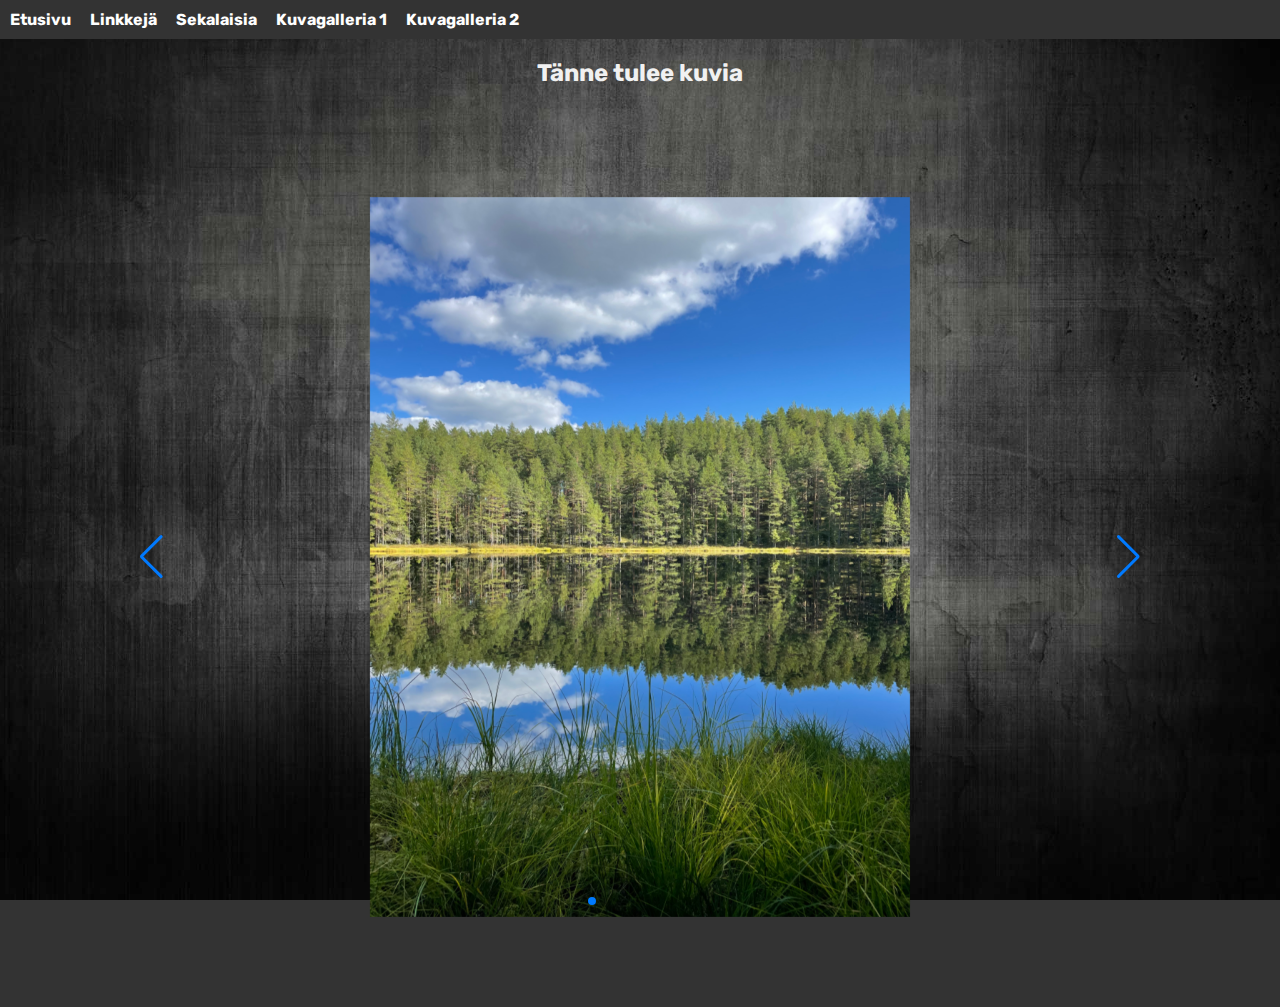
==== kuva.html @ 9f6b44c6 "kuvagalleriaa" ====
<!DOCTYPE html>
<html lang="fi">

<head>
    <meta charset="UTF-8">
    <meta name="viewport" content="width=device-width, initial-scale=1.0">
    <link rel="stylesheet" href="https://fonts.googleapis.com/css?family=Rubik">
    <link rel="stylesheet" href="tyylit.css">
    <link rel="stylesheet" href="mobiilityylit.css">
    <link rel="stylesheet" href="https://cdn.jsdelivr.net/npm/swiper@11/swiper-bundle.min.css">
    
</head>

<body>
    
  <nav class="navigointivalikko" >
    <ul>
        <li><a href=index.html>Etusivu</a></li>
        <li><a href=linkkeja.html>Linkkejä</a></li>
        <li><a href=sekalaista.html>Sekalaisia</a></li>
        <li><a href=kuva.html>Kuvagalleria 1</a></li>
        <li><a href=kuva2.html>Kuvagalleria 2</a></li>
    </ul>
  </nav>


   
    <h2 class="keskitetty">Tänne tulee kuvia</h2>
   

<body>
<div class="container">


    <div class="swiper">
     
        <div class="swiper-wrapper">
       
          <div class="swiper-slide"><img src="Omia kuvia/1.JPG" alt="kuva1"></div>
          <div class="swiper-slide"><img src="Omia kuvia/2.JPG" alt="kuva2"></div>
          <div class="swiper-slide"><img src="Omia kuvia/3.JPG" alt="kuva3"></div>
          <div class="swiper-slide"><img src="Omia kuvia/4.JPG" alt="kuva4"></div>
          <div class="swiper-slide"><img src="Omia kuvia/5.JPG" alt="kuva5"></div>
          <div class="swiper-slide"><img src="Omia kuvia/6.JPG" alt="kuva6"></div>
          <div class="swiper-slide"><img src="Omia kuvia/7.JPG" alt="kuva7"></div>
        </div>
     
        <div class="swiper-pagination"></div>
      
        <div class="swiper-button-prev"></div>
        <div class="swiper-button-next"></div>
    
    </div>

</div>

<script src="https://cdn.jsdelivr.net/npm/swiper@11/swiper-bundle.min.js"></script>

<script> const swiper = new Swiper('.swiper', {
   
    loop: true,
  

    pagination: {
      el: '.swiper-pagination',
      clickable: true,
    },
  
  
    navigation: {
      nextEl: '.swiper-button-next',
      prevEl: '.swiper-button-prev',
    },
  
 
   
  });
  </script>
  
</body>

</html>
---- tyylit.css ----
body {
    font-family: Rubik, sans-serif;color: #f1f1f1;
    transition: background 0.8s ease;
    background-image:url("kuvia/black3.jpg");
    background-color: #333;
    background-size:cover;
    background-repeat: no-repeat;
    background-position: center; 
    height: 100vh;
    width: 100%;
    margin: 0;
    padding: 0;

    
}


.keskitetty{
    display: flex;
    text-align: center;
    justify-content: center;
}

.navigointivalikko {
    background-color: #333;
    padding: 10px;
    width: 100%;
    overflow: hidden;
   
    
}

.navigointivalikko ul {
        list-style-type: none;
        margin: 0;
        padding: 0;
}

.navigointivalikko li {
    display: inline-block;
    margin-right: 15px;
}


.navigointivalikko a {
    text-decoration: none;
    color: white;
    font-weight: bold;
    transition: color 0.2s;
}

.navigointivalikko a:hover{
    color: rgb(109, 159, 220);
}

.linkki {
    display: block;
    margin-bottom: 30px;
  }

  .marginaali {
    margin-top: 10px;
    margin-right: 20px;
    margin-bottom: 10px;
    margin-left: 20px;
  }
  .tyhja_tila {
    height: 50px;

  }


.nappi{
    cursor: pointer;
    border-radius: 5px;

}

.container{
    width: 100%;
    height: 100vh;
    display:flex;
    align-items: center;
    justify-content: center; 
}


.swiper {
    width: 80%;
    height: 80vh;
    display: flex;
    align-items: center;
    justify-content: center;


}
.swiper-slide{
    width: auto;
    text-align: center;
}

.swiper img {
    max-width: 100%;
    max-height: 100%;
}

.lomake {
    max-width: 400px;
    margin: 50px auto;
    background-color: #fff;
    padding: 20px;
    border-radius: 8px;
    box-shadow: 0 0 10px rgba(0, 0, 0, 0.1);
  }

  form {
    margin-top: 20px;
  }

  label {
    display: block;
    margin-bottom: 10px;
    color: #555;
  }

  input[type="radio"],
  input[type="text"] {
    margin-bottom: 15px;
    padding: 10px;
    width: 100%;
    box-sizing: border-box;
  }

  input[type="submit"] {
    background-color: #0003c6;
    color: #fff;
    padding: 10px 20px;
    border: none;
    border-radius: 5px;
    cursor: pointer;
    margin: 0 auto;
    display: block;
   
  }

  input[type="submit"]:hover {
    background-color: #000471;
  }

  .gallery {
    display: flex;
    flex-wrap: wrap;
    justify-content: center;
    gap: 10px;
}

.gallery a {
    text-decoration: none;
    color: inherit;
    position: relative;
    overflow: hidden;
    display: inline-block;
}

.gallery img {
    width: 200px;
    height: 150px;
    object-fit: cover;
    cursor: pointer;
    transition: all 0.3s ease;
}

.gallery a:hover img {
    transform: scale(1.2);
    z-index: 1;
}

.lightbox {
    display: none;
}

.lightbox:target {
    display: block;
    position: fixed;
    top: 0;
    left: 0;
    width: 100%;
    height: 100%;
    background: rgba(0, 0, 0, 0.8);
    z-index: 1;
}

.lightbox img {
    display: block;
    margin: auto;
    max-width: 80%;
    max-height: 80%;
    position: absolute;
    top: 50%;
    left: 50%;
    transform: translate(-50%, -50%);
    box-shadow: 0 0 25px rgba(0, 0, 0, 0.8);
}
---- mobiilityylit.css ----
@media only screen and (max-width: 800px){
    .navigointivalikko {
        display: block;
        float: none;
        height: auto;
        width: 100%;
        text-align: center;
        clear: both;
        padding: 0;
        
    }
    
    .navigointivalikko ul {
            list-style-type: none;
            margin: 0;
            padding: 0;
    }
    
    .navigointivalikko li {
        display: block;
        margin-right: 15px;
    }
   

    .swiper {
        height: 50vh;
    }

    .swiper-button-next,
    .swiper-button-prev {
        top: 20px;
    }
    .container{
        width: 100%;
        height: 70vh;
        display: flex;
        align-items: center;
        justify-content: center; 
    }

    .lomake {
        max-width: 80%;
        margin: 50px auto;
        background-color: #fff;
        padding: 20px;
        border-radius: 8px;
        box-shadow: 0 0 10px rgba(0, 0, 0, 0.1);
      }





}
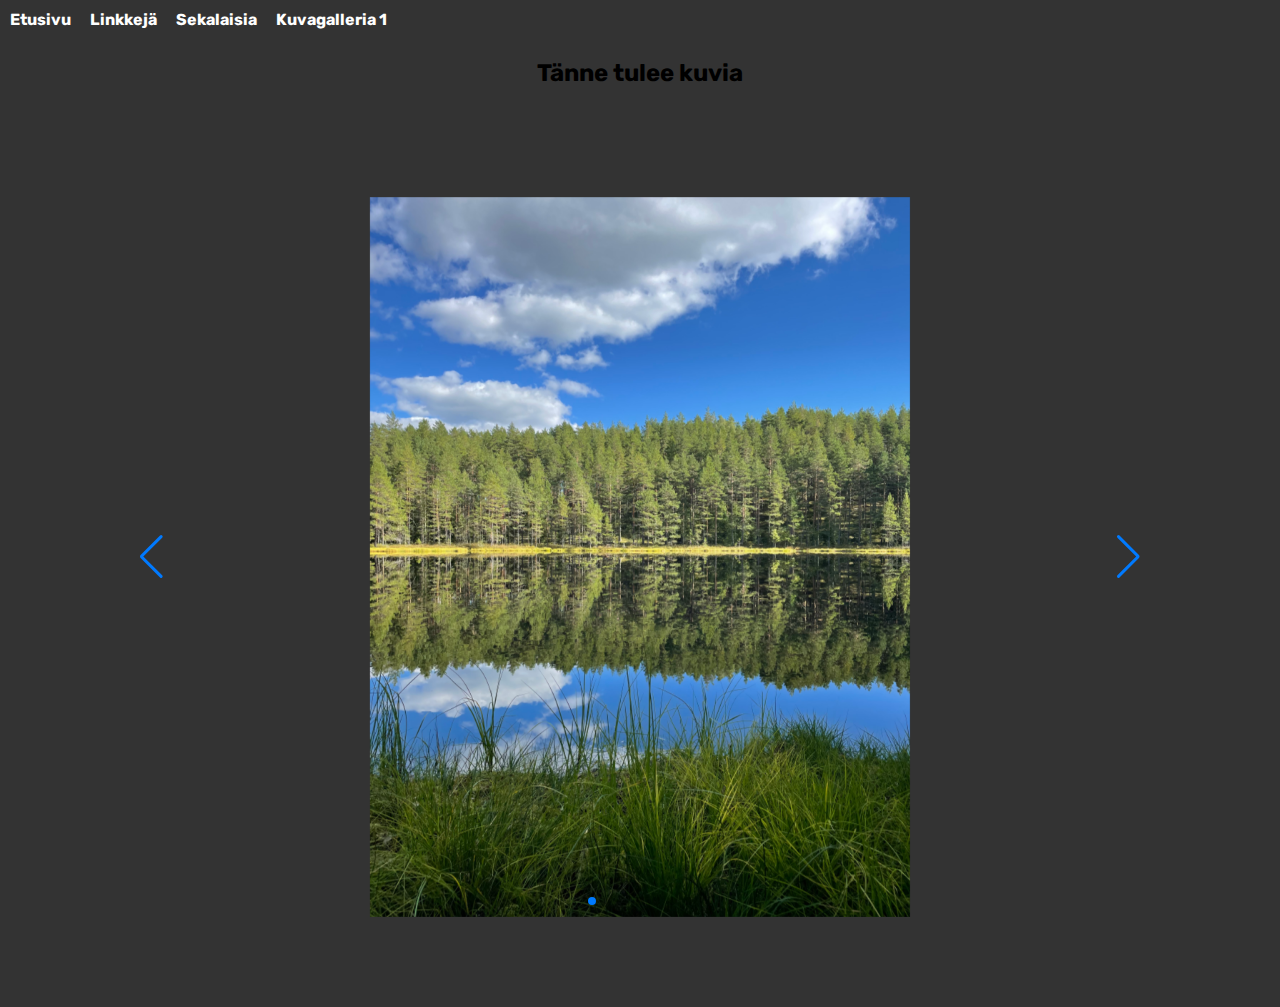
==== commit ef55b22b: "päivitystä" ====
--- a/kuva.html
+++ b/kuva.html
@@ -19,7 +19,6 @@
         <li><a href=linkkeja.html>Linkkejä</a></li>
         <li><a href=sekalaista.html>Sekalaisia</a></li>
         <li><a href=kuva.html>Kuvagalleria 1</a></li>
-        <li><a href=kuva2.html>Kuvagalleria 2</a></li>
     </ul>
   </nav>
 
--- a/tyylit.css
+++ b/tyylit.css
@@ -1,25 +1,26 @@
 body {
-    font-family: Rubik, sans-serif;color: #f1f1f1;
+    font-family: Rubik, sans-serif;
     transition: background 0.8s ease;
-    background-image:url("kuvia/black3.jpg");
+    background-image:url("Omia kuvia/omatausta.JPG");
     background-color: #333;
     background-size:cover;
     background-repeat: no-repeat;
     background-position: center; 
-    height: 100vh;
     width: 100%;
     margin: 0;
-    padding: 0;
-
-    
-}
-
-
-.keskitetty{
-    display: flex;
+    padding: 0; 
+    min-height: 100vh;
+
+}
+* {
+    box-sizing: border-box;
+}
+
+.keskitetty {
     text-align: center;
-    justify-content: center;
-}
+}
+
+
 
 .navigointivalikko {
     background-color: #333;
@@ -201,3 +202,4 @@
     transform: translate(-50%, -50%);
     box-shadow: 0 0 25px rgba(0, 0, 0, 0.8);
 }
+
--- a/mobiilityylit.css
+++ b/mobiilityylit.css
@@ -1,4 +1,4 @@
-@media only screen and (max-width: 800px){
+@media only screen and (max-width: 600px){
     .navigointivalikko {
         display: block;
         float: none;
@@ -19,6 +19,7 @@
     .navigointivalikko li {
         display: block;
         margin-right: 15px;
+        height: 30px;
     }
    
 
@@ -32,10 +33,11 @@
     }
     .container{
         width: 100%;
-        height: 70vh;
+        height: 80vh;
         display: flex;
         align-items: center;
         justify-content: center; 
+        
     }
 
     .lomake {
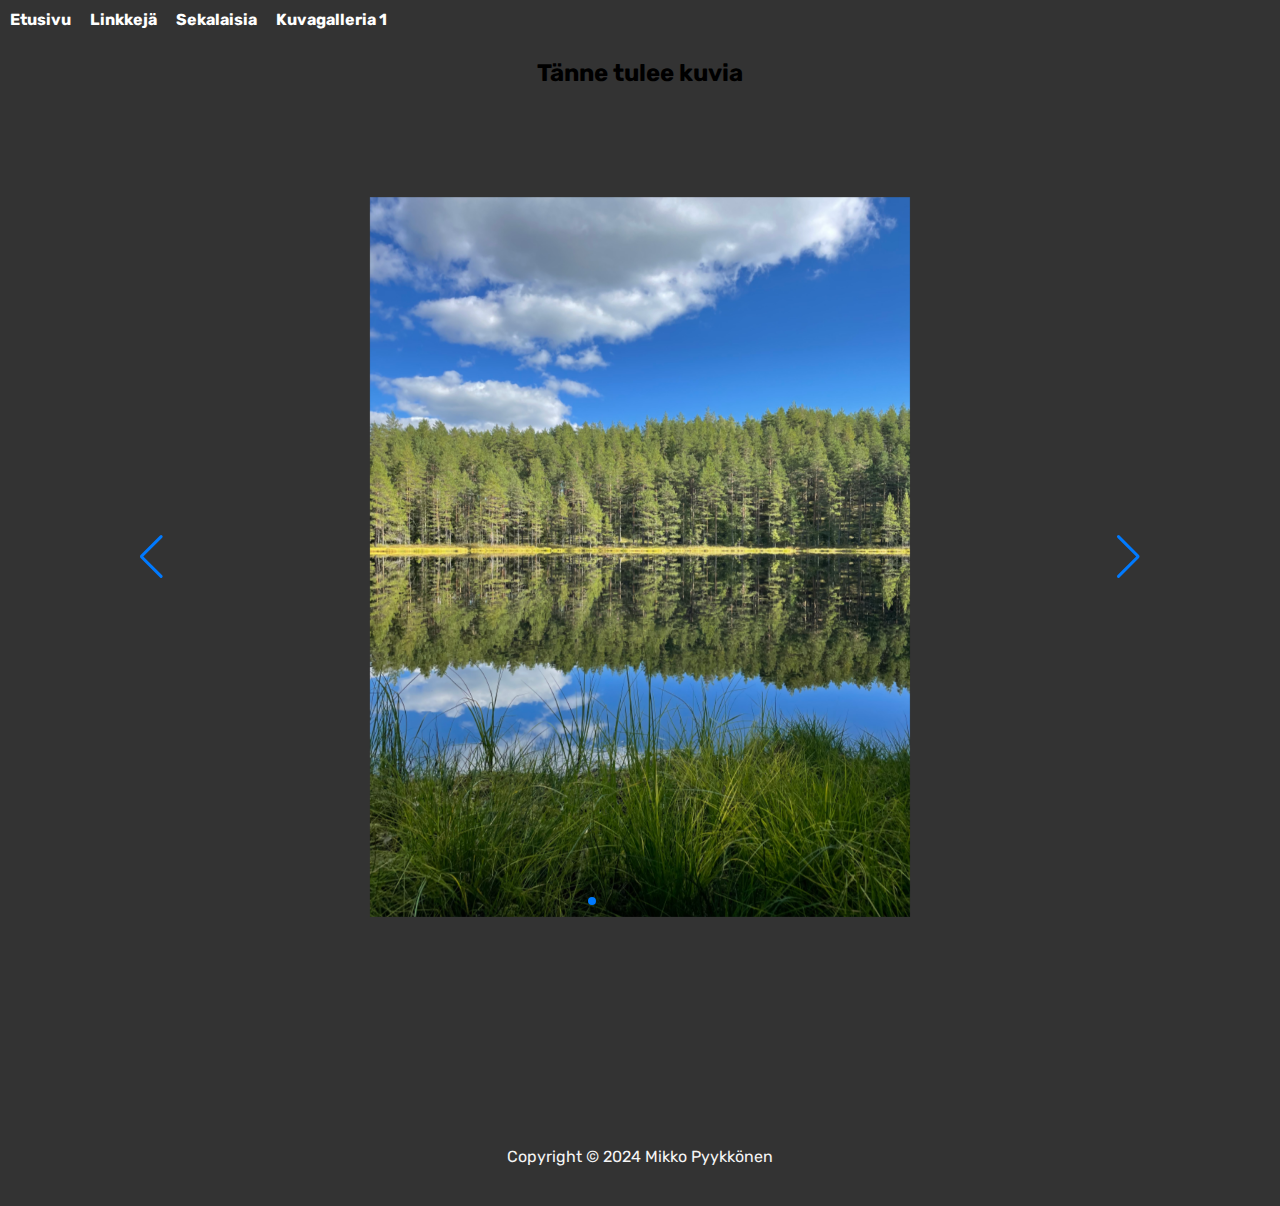
==== commit b3918e17: "päivitystä" ====
--- a/kuva.html
+++ b/kuva.html
@@ -76,6 +76,13 @@
   });
   </script>
   
+
+  <footer>
+    <div class="footer"> 
+        Copyright &copy; 2024 <span>Mikko Pyykkönen</span>
+    </div>
+  </footer>  
+
 </body>
 
 </html>--- a/tyylit.css
+++ b/tyylit.css
@@ -1,3 +1,4 @@
+
 body {
     font-family: Rubik, sans-serif;
     transition: background 0.8s ease;
@@ -203,3 +204,12 @@
     box-shadow: 0 0 25px rgba(0, 0, 0, 0.8);
 }
 
+footer{
+    background-color: #333;
+    color: whitesmoke;
+    padding: 40px 0;
+    text-align: center;  
+    position: bottom;
+    width: 100%;
+    margin-top: 100px;
+}--- a/mobiilityylit.css
+++ b/mobiilityylit.css
@@ -24,12 +24,13 @@
    
 
     .swiper {
-        height: 50vh;
+        height: 65vh;
     }
 
     .swiper-button-next,
     .swiper-button-prev {
         top: 20px;
+        color: black;
     }
     .container{
         width: 100%;
@@ -37,7 +38,7 @@
         display: flex;
         align-items: center;
         justify-content: center; 
-        
+
     }
 
     .lomake {
@@ -49,8 +50,7 @@
         box-shadow: 0 0 10px rgba(0, 0, 0, 0.1);
       }
 
-
-
+     
 
 
 }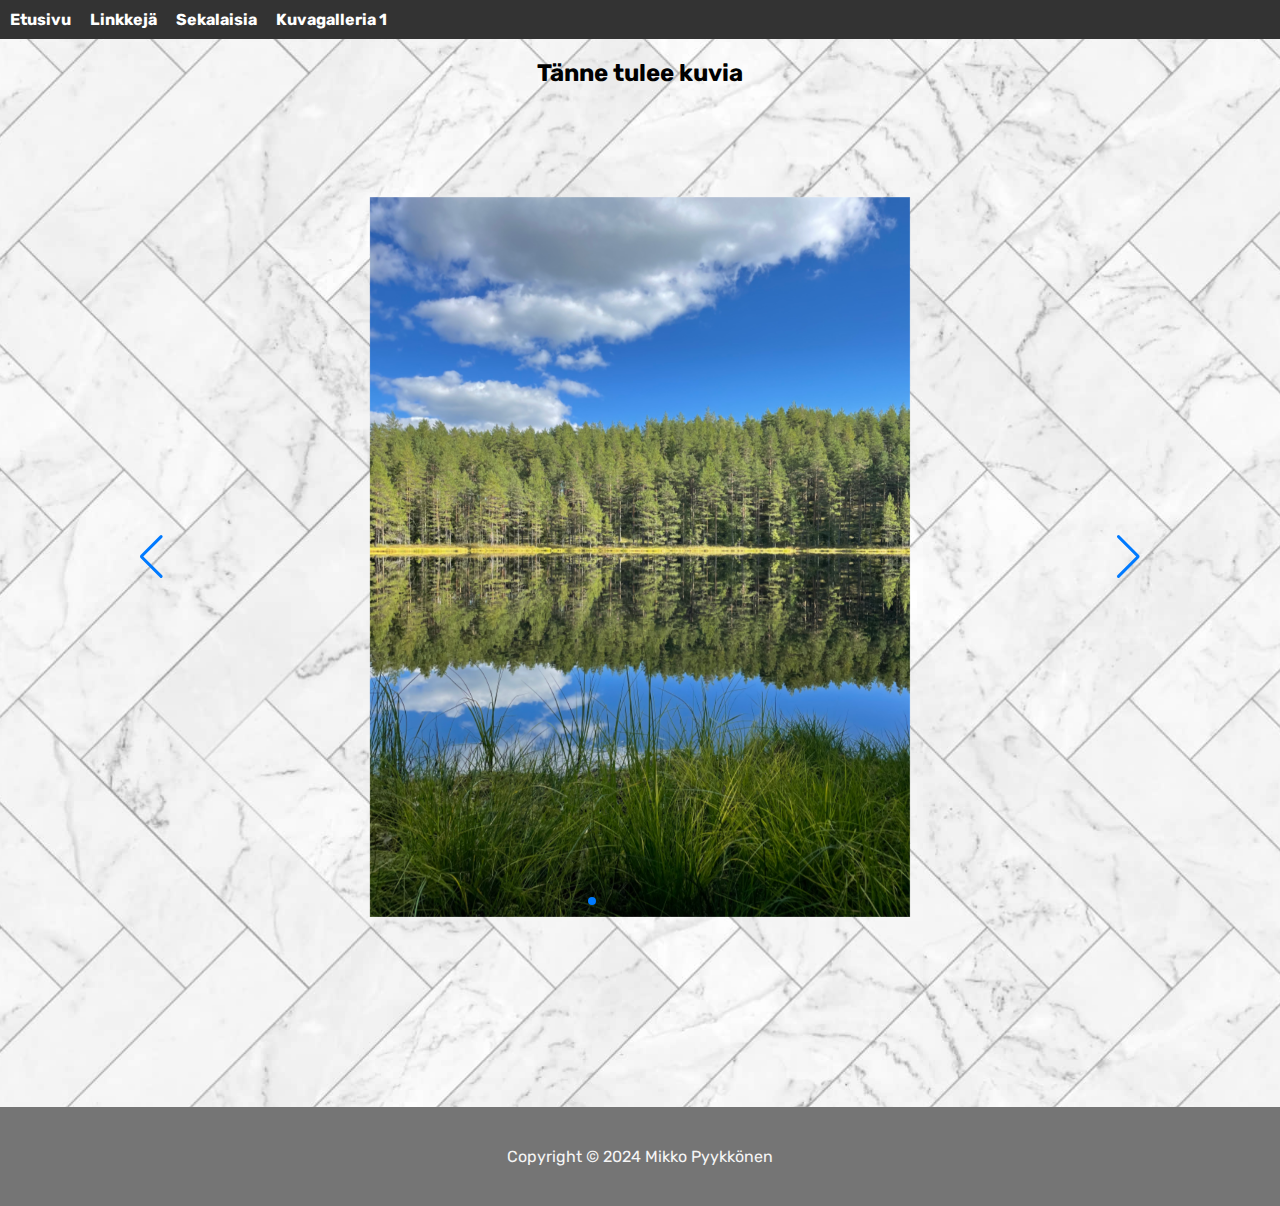
==== commit 7129f7de: "virheidenkorjauksia" ====
--- a/kuva.html
+++ b/kuva.html
@@ -8,7 +8,7 @@
     <link rel="stylesheet" href="tyylit.css">
     <link rel="stylesheet" href="mobiilityylit.css">
     <link rel="stylesheet" href="https://cdn.jsdelivr.net/npm/swiper@11/swiper-bundle.min.css">
-    
+    <title>Kuvagalleria</title>
 </head>
 
 <body>
@@ -27,7 +27,7 @@
     <h2 class="keskitetty">Tänne tulee kuvia</h2>
    
 
-<body>
+
 <div class="container">
 
 
@@ -35,13 +35,13 @@
      
         <div class="swiper-wrapper">
        
-          <div class="swiper-slide"><img src="Omia kuvia/1.JPG" alt="kuva1"></div>
-          <div class="swiper-slide"><img src="Omia kuvia/2.JPG" alt="kuva2"></div>
-          <div class="swiper-slide"><img src="Omia kuvia/3.JPG" alt="kuva3"></div>
-          <div class="swiper-slide"><img src="Omia kuvia/4.JPG" alt="kuva4"></div>
-          <div class="swiper-slide"><img src="Omia kuvia/5.JPG" alt="kuva5"></div>
-          <div class="swiper-slide"><img src="Omia kuvia/6.JPG" alt="kuva6"></div>
-          <div class="swiper-slide"><img src="Omia kuvia/7.JPG" alt="kuva7"></div>
+          <div class="swiper-slide"><img src="Omiakuvia/1.JPG" alt="kuva1"></div>
+          <div class="swiper-slide"><img src="Omiakuvia/2.JPG" alt="kuva2"></div>
+          <div class="swiper-slide"><img src="Omiakuvia/3.JPG" alt="kuva3"></div>
+          <div class="swiper-slide"><img src="Omiakuvia/4.JPG" alt="kuva4"></div>
+          <div class="swiper-slide"><img src="Omiakuvia/5.JPG" alt="kuva5"></div>
+          <div class="swiper-slide"><img src="Omiakuvia/6.JPG" alt="kuva6"></div>
+          <div class="swiper-slide"><img src="Omiakuvia/7.JPG" alt="kuva7"></div>
         </div>
      
         <div class="swiper-pagination"></div>
--- a/tyylit.css
+++ b/tyylit.css
@@ -2,7 +2,7 @@
 body {
     font-family: Rubik, sans-serif;
     transition: background 0.8s ease;
-    background-image:url("Omia kuvia/omatausta.JPG");
+    background-image:url("kuvia/valko6.jpg");
     background-color: #333;
     background-size:cover;
     background-repeat: no-repeat;
@@ -205,7 +205,7 @@
 }
 
 footer{
-    background-color: #333;
+    background-color: #757575;
     color: whitesmoke;
     padding: 40px 0;
     text-align: center;  
--- a/mobiilityylit.css
+++ b/mobiilityylit.css
@@ -19,7 +19,7 @@
     .navigointivalikko li {
         display: block;
         margin-right: 15px;
-        height: 30px;
+        height: 40px;
     }
    
 
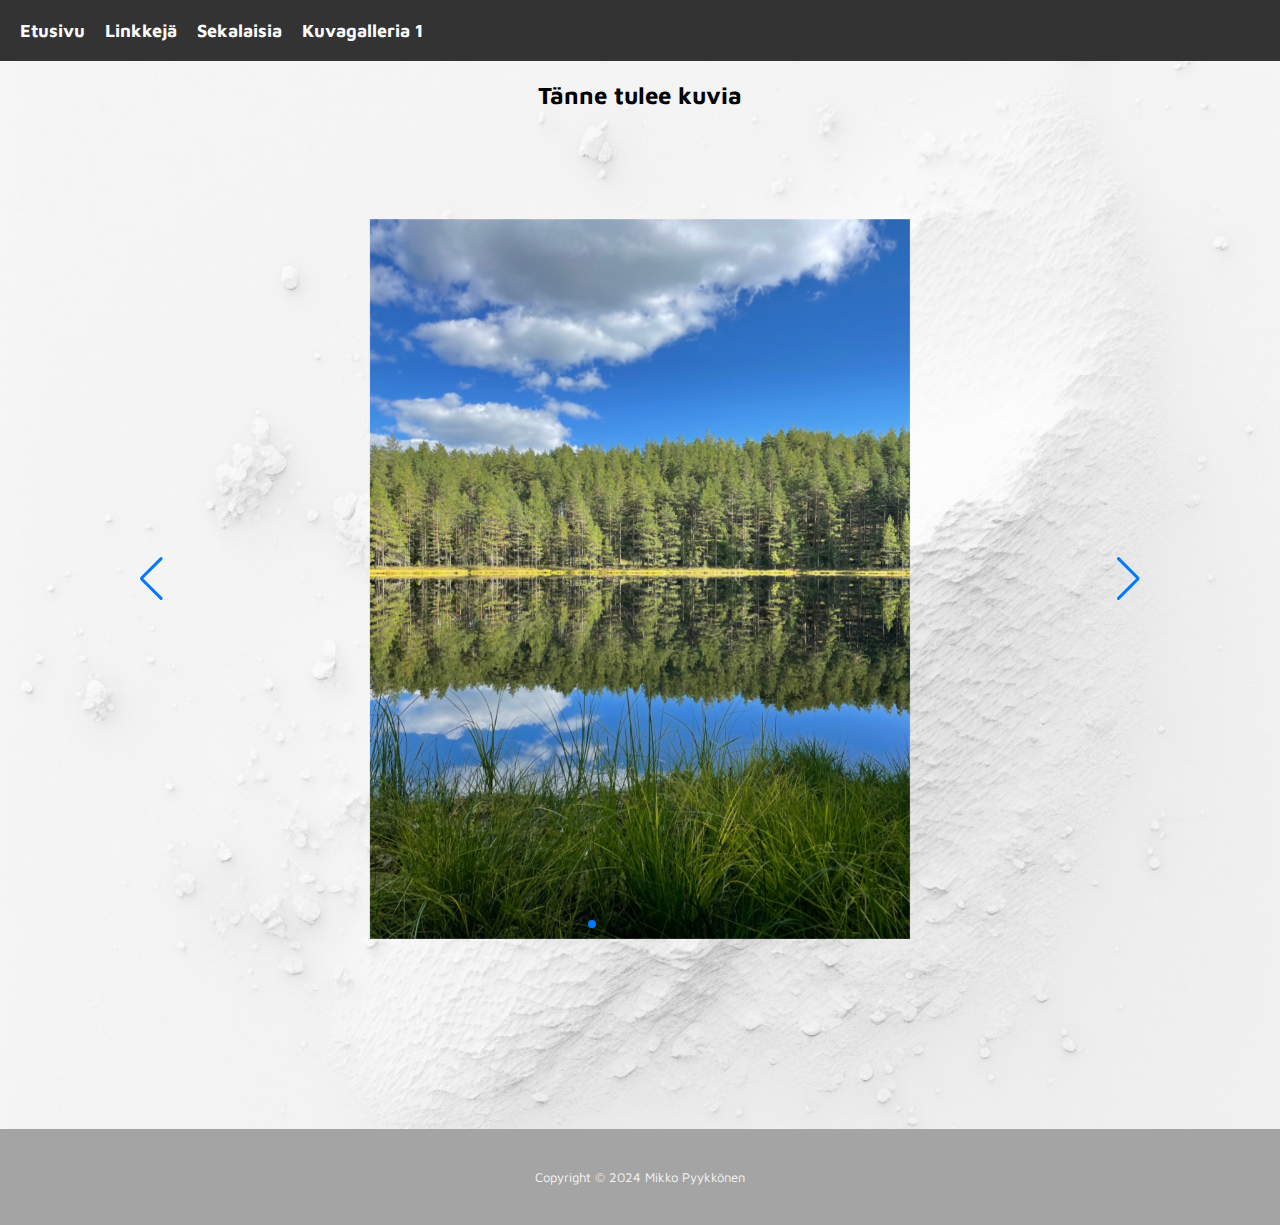
==== commit 8c3363c6: "taustakuvan ja fontin vaihtoa" ====
--- a/kuva.html
+++ b/kuva.html
@@ -4,7 +4,7 @@
 <head>
     <meta charset="UTF-8">
     <meta name="viewport" content="width=device-width, initial-scale=1.0">
-    <link rel="stylesheet" href="https://fonts.googleapis.com/css?family=Rubik">
+    <link href="https://fonts.googleapis.com/css2?family=Maven+Pro&family=PT+Serif&display=swap" rel="stylesheet">
     <link rel="stylesheet" href="tyylit.css">
     <link rel="stylesheet" href="mobiilityylit.css">
     <link rel="stylesheet" href="https://cdn.jsdelivr.net/npm/swiper@11/swiper-bundle.min.css">
--- a/tyylit.css
+++ b/tyylit.css
@@ -1,8 +1,8 @@
 
 body {
-    font-family: Rubik, sans-serif;
+    font-family: Maven Pro, sans-serif;
     transition: background 0.8s ease;
-    background-image:url("kuvia/valko6.jpg");
+    background-image:url("kuvia/valko1.jpg");
     background-color: #333;
     background-size:cover;
     background-repeat: no-repeat;
@@ -25,7 +25,7 @@
 
 .navigointivalikko {
     background-color: #333;
-    padding: 10px;
+    padding: 20px;
     width: 100%;
     overflow: hidden;
    
@@ -48,6 +48,7 @@
     text-decoration: none;
     color: white;
     font-weight: bold;
+    font-size: large;
     transition: color 0.2s;
 }
 
@@ -205,8 +206,9 @@
 }
 
 footer{
-    background-color: #757575;
+    background-color: #a4a4a4;
     color: whitesmoke;
+    font-size: small;
     padding: 40px 0;
     text-align: center;  
     position: bottom;
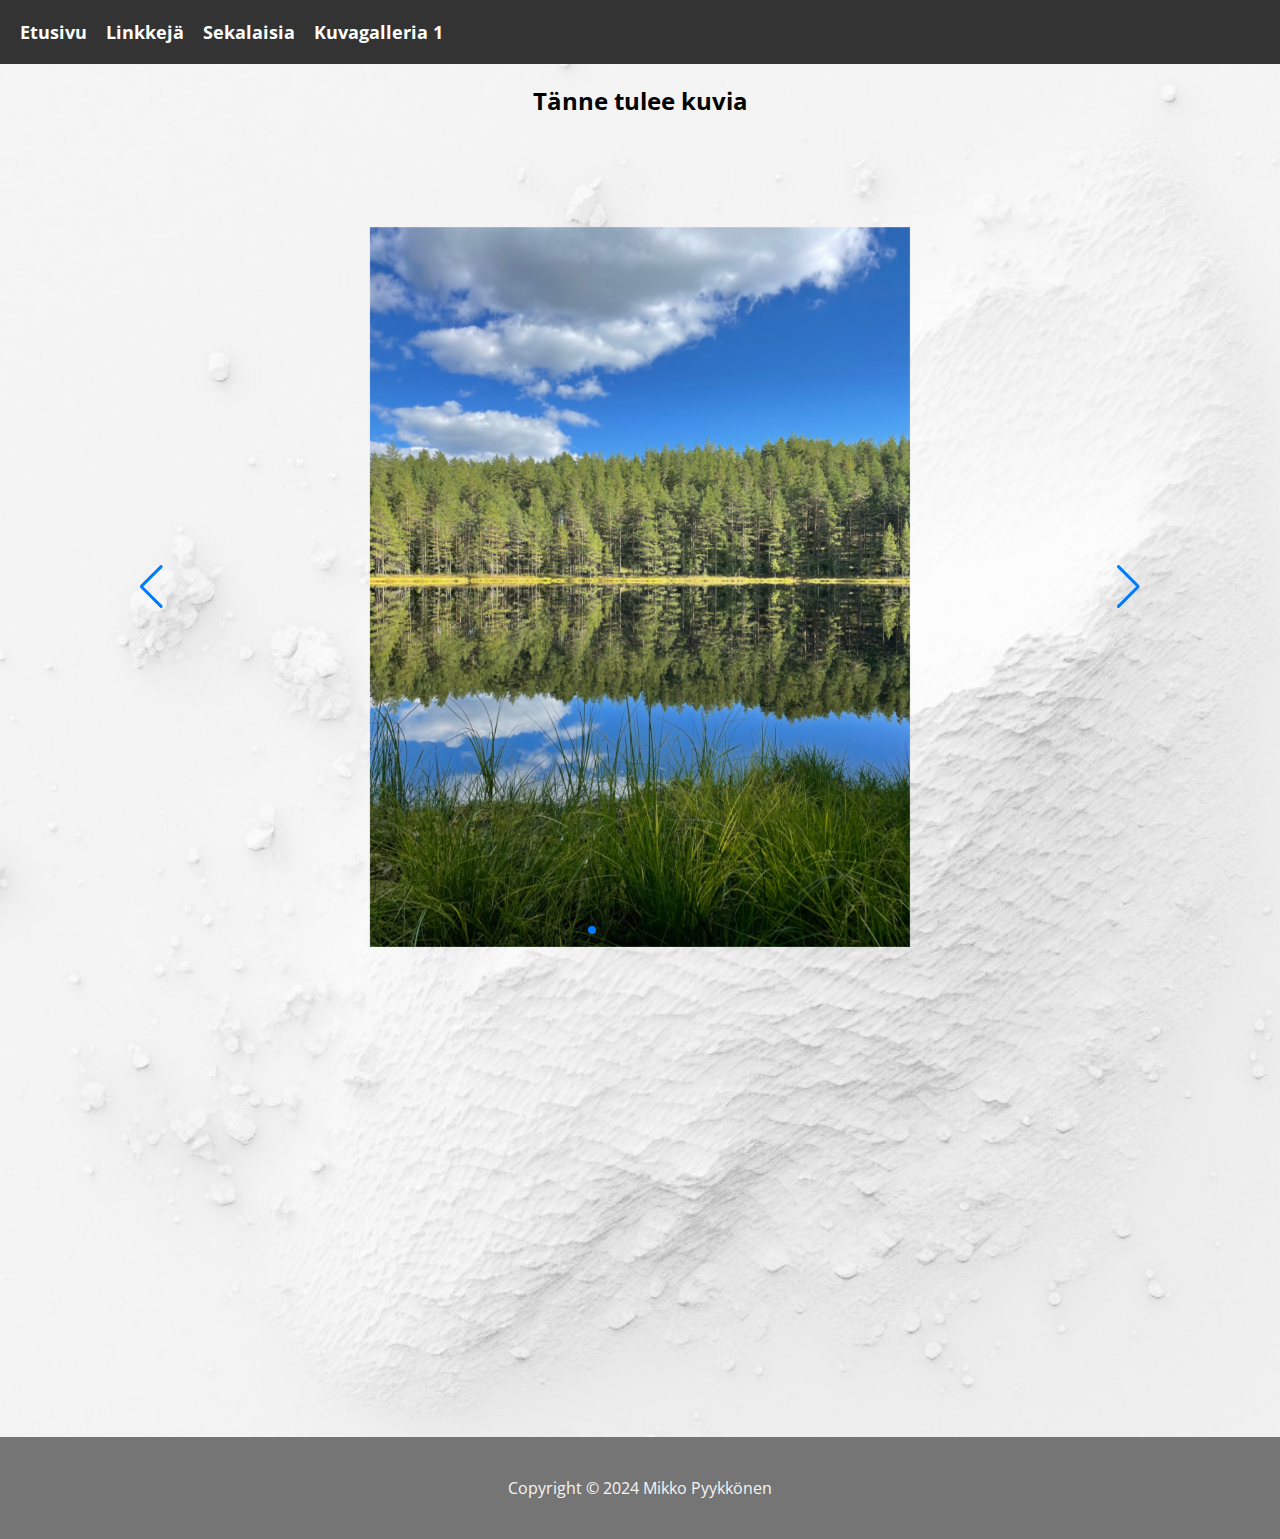
==== commit 4dbd3124: "fontti vaihdettu" ====
--- a/kuva.html
+++ b/kuva.html
@@ -4,7 +4,7 @@
 <head>
     <meta charset="UTF-8">
     <meta name="viewport" content="width=device-width, initial-scale=1.0">
-    <link href="https://fonts.googleapis.com/css2?family=Maven+Pro&family=PT+Serif&display=swap" rel="stylesheet">
+    <link href="https://fonts.googleapis.com/css2?family=Open+Sans:wght@300&display=swap" rel="stylesheet">
     <link rel="stylesheet" href="tyylit.css">
     <link rel="stylesheet" href="mobiilityylit.css">
     <link rel="stylesheet" href="https://cdn.jsdelivr.net/npm/swiper@11/swiper-bundle.min.css">
--- a/tyylit.css
+++ b/tyylit.css
@@ -1,6 +1,6 @@
 
 body {
-    font-family: Maven Pro, sans-serif;
+    font-family: Open Sans, sans-serif;
     transition: background 0.8s ease;
     background-image:url("kuvia/valko1.jpg");
     background-color: #333;
@@ -67,8 +67,8 @@
     margin-bottom: 10px;
     margin-left: 20px;
   }
-  .tyhja_tila {
-    height: 50px;
+  .vali {
+    height: 110px;
 
   }
 
@@ -206,12 +206,12 @@
 }
 
 footer{
-    background-color: #a4a4a4;
+    background-color: #757575;
     color: whitesmoke;
-    font-size: small;
     padding: 40px 0;
     text-align: center;  
     position: bottom;
     width: 100%;
-    margin-top: 100px;
+    margin-top: 400px;
+  
 }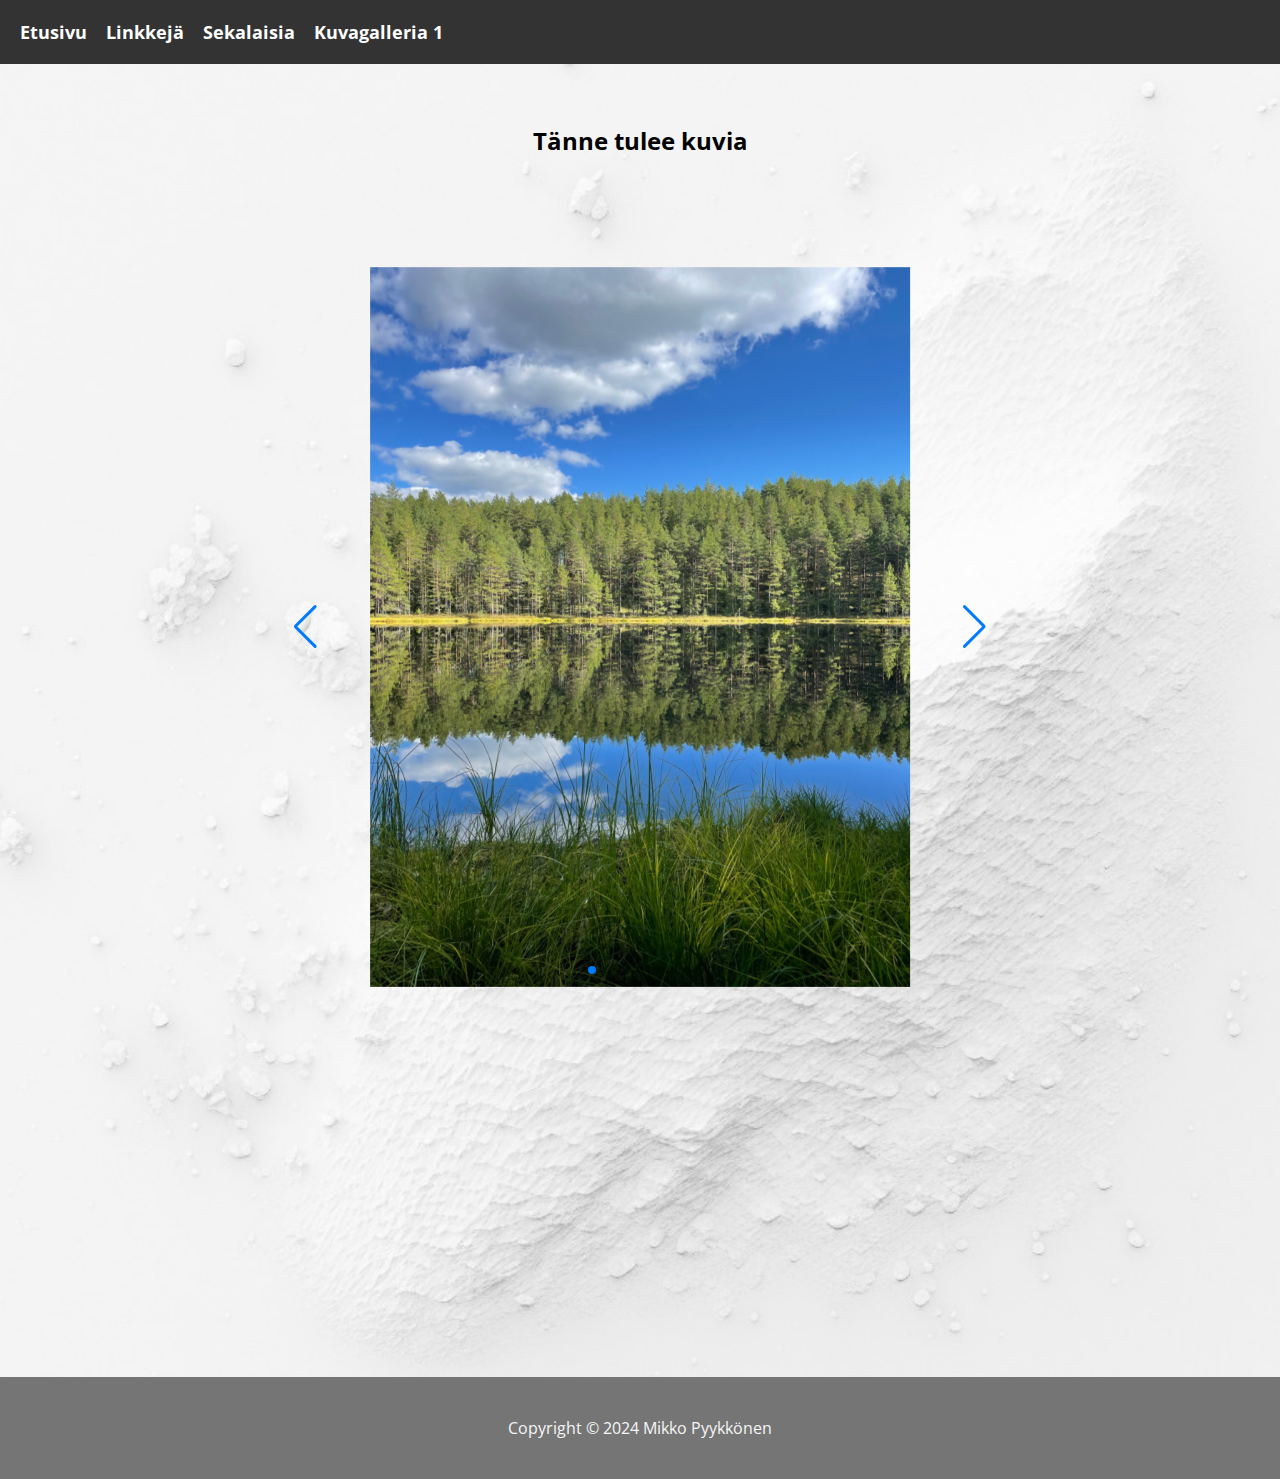
==== commit 81644108: "lisätty main ja section" ====
--- a/kuva.html
+++ b/kuva.html
@@ -12,50 +12,44 @@
 </head>
 
 <body>
-    
-  <nav class="navigointivalikko" >
-    <ul>
-        <li><a href=index.html>Etusivu</a></li>
-        <li><a href=linkkeja.html>Linkkejä</a></li>
-        <li><a href=sekalaista.html>Sekalaisia</a></li>
-        <li><a href=kuva.html>Kuvagalleria 1</a></li>
-    </ul>
-  </nav>
 
+  
+<header>
+    <nav class="navigointivalikko" >
+        <ul>
+            <li><a href=index.html>Etusivu</a></li>
+            <li><a href=linkkeja.html>Linkkejä</a></li>
+            <li><a href=sekalaista.html>Sekalaisia</a></li>
+            <li><a href=kuva.html>Kuvagalleria 1</a></li>
+        </ul>
+    </nav>
+</header>
 
-   
-    <h2 class="keskitetty">Tänne tulee kuvia</h2>
-   
+<main>
+  <section>
+    <h2>Tänne tulee kuvia</h2>
+    <div class="container">
+        <div class="swiper"> 
+            <div class="swiper-wrapper">
+              <div class="swiper-slide"><img src="Omiakuvia/1.JPG" alt="kuva1"></div>
+              <div class="swiper-slide"><img src="Omiakuvia/2.JPG" alt="kuva2"></div>
+              <div class="swiper-slide"><img src="Omiakuvia/3.JPG" alt="kuva3"></div>
+              <div class="swiper-slide"><img src="Omiakuvia/4.JPG" alt="kuva4"></div>
+              <div class="swiper-slide"><img src="Omiakuvia/5.JPG" alt="kuva5"></div>
+              <div class="swiper-slide"><img src="Omiakuvia/6.JPG" alt="kuva6"></div>
+              <div class="swiper-slide"><img src="Omiakuvia/7.JPG" alt="kuva7"></div>
+            </div>
+            <div class="swiper-pagination"></div>
+          
+            <div class="swiper-button-prev"></div>
+            <div class="swiper-button-next"></div>  
+        </div>
+    </div>
+  </section>
 
+  <script src="https://cdn.jsdelivr.net/npm/swiper@11/swiper-bundle.min.js"></script>
 
-<div class="container">
-
-
-    <div class="swiper">
-     
-        <div class="swiper-wrapper">
-       
-          <div class="swiper-slide"><img src="Omiakuvia/1.JPG" alt="kuva1"></div>
-          <div class="swiper-slide"><img src="Omiakuvia/2.JPG" alt="kuva2"></div>
-          <div class="swiper-slide"><img src="Omiakuvia/3.JPG" alt="kuva3"></div>
-          <div class="swiper-slide"><img src="Omiakuvia/4.JPG" alt="kuva4"></div>
-          <div class="swiper-slide"><img src="Omiakuvia/5.JPG" alt="kuva5"></div>
-          <div class="swiper-slide"><img src="Omiakuvia/6.JPG" alt="kuva6"></div>
-          <div class="swiper-slide"><img src="Omiakuvia/7.JPG" alt="kuva7"></div>
-        </div>
-     
-        <div class="swiper-pagination"></div>
-      
-        <div class="swiper-button-prev"></div>
-        <div class="swiper-button-next"></div>
-    
-    </div>
-
-</div>
-
-<script src="https://cdn.jsdelivr.net/npm/swiper@11/swiper-bundle.min.js"></script>
-
-<script> const swiper = new Swiper('.swiper', {
+  <script> const swiper = new Swiper('.swiper', {
    
     loop: true,
   
@@ -81,7 +75,9 @@
     <div class="footer"> 
         Copyright &copy; 2024 <span>Mikko Pyykkönen</span>
     </div>
-  </footer>  
+  </footer>
+
+</main>
 
 </body>
 
--- a/tyylit.css
+++ b/tyylit.css
@@ -3,7 +3,7 @@
     font-family: Open Sans, sans-serif;
     transition: background 0.8s ease;
     background-image:url("kuvia/valko1.jpg");
-    background-color: #333;
+    background-color: #ffffff;
     background-size:cover;
     background-repeat: no-repeat;
     background-position: center; 
@@ -19,6 +19,8 @@
 
 .keskitetty {
     text-align: center;
+    align-items: center;
+    justify-content: center; 
 }
 
 
@@ -28,7 +30,6 @@
     padding: 20px;
     width: 100%;
     overflow: hidden;
-   
     
 }
 
@@ -36,6 +37,7 @@
         list-style-type: none;
         margin: 0;
         padding: 0;
+        
 }
 
 .navigointivalikko li {
@@ -212,6 +214,26 @@
     text-align: center;  
     position: bottom;
     width: 100%;
-    margin-top: 400px;
+    margin-top: 300px;
   
+}
+
+.haku{
+    width: 50%;
+    margin: 0 auto;
+    max-height: 200px;
+}
+
+section{
+    max-width: 70%;
+    width: 70%;
+    margin: 20px auto;
+    margin-bottom: 100px;
+    text-align: center;
+    align-items: center;
+
+}
+
+main{
+    padding-top: 40px;
 }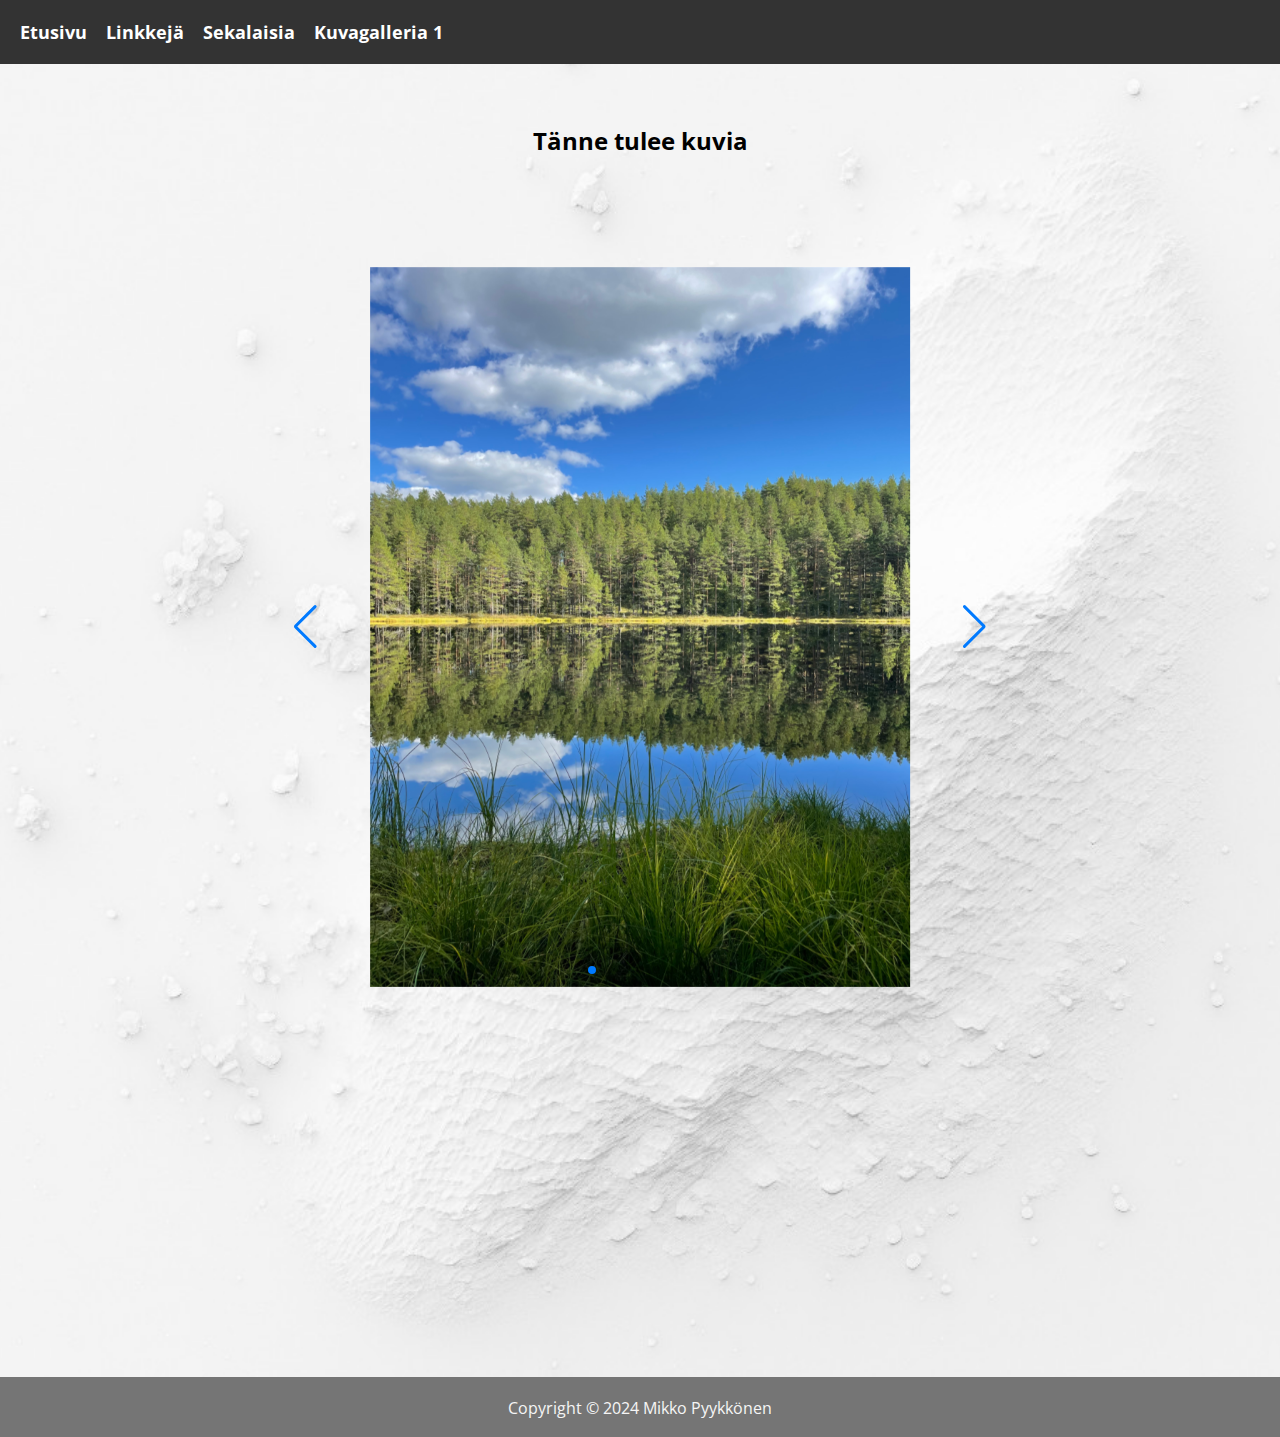
==== commit 79d5153d: "mobiilisäätöä" ====
--- a/kuva.html
+++ b/kuva.html
@@ -40,10 +40,11 @@
               <div class="swiper-slide"><img src="Omiakuvia/7.JPG" alt="kuva7"></div>
             </div>
             <div class="swiper-pagination"></div>
+            <div class="swiper-button-prev"></div>
+            <div class="swiper-button-next"></div> 
+        </div>
+
           
-            <div class="swiper-button-prev"></div>
-            <div class="swiper-button-next"></div>  
-        </div>
     </div>
   </section>
 
--- a/tyylit.css
+++ b/tyylit.css
@@ -109,6 +109,8 @@
     max-height: 100%;
 }
 
+
+
 .lomake {
     max-width: 400px;
     margin: 50px auto;
@@ -210,12 +212,13 @@
 footer{
     background-color: #757575;
     color: whitesmoke;
-    padding: 40px 0;
+    padding: 20px 20px;
     text-align: center;  
     position: bottom;
     width: 100%;
     margin-top: 300px;
-  
+    height: 60px;
+
 }
 
 .haku{
@@ -225,7 +228,7 @@
 }
 
 section{
-    max-width: 70%;
+    max-width: 100%;
     width: 70%;
     margin: 20px auto;
     margin-bottom: 100px;
--- a/mobiilityylit.css
+++ b/mobiilityylit.css
@@ -1,4 +1,4 @@
-@media only screen and (max-width: 600px){
+@media only screen and (max-width: 700px){
     .navigointivalikko {
         display: block;
         float: none;
@@ -32,14 +32,7 @@
         top: 20px;
         color: black;
     }
-    .container{
-        width: 100%;
-        height: 80vh;
-        display: flex;
-        align-items: center;
-        justify-content: center; 
-
-    }
+   
 
     .lomake {
         max-width: 80%;
@@ -50,6 +43,37 @@
         box-shadow: 0 0 10px rgba(0, 0, 0, 0.1);
       }
 
+    footer{
+        background-color: #757575;
+        color: whitesmoke;
+        padding: 20px 0;
+        text-align: center;  
+        position: bottom;
+        width: 100%;
+        height: 100px;
+
+    }
+
+    section{
+        max-width: 100%;
+        width: 100%;
+        margin: 20px auto;
+        text-align: center;
+        align-items: center;
+        
+    
+    }
+    body {
+        display: flex;
+        flex-direction: column;
+        min-height: 100vh;
+        margin: 0;
+    }
+
+    main{
+        flex: 1;
+    }
+
      
 
 
